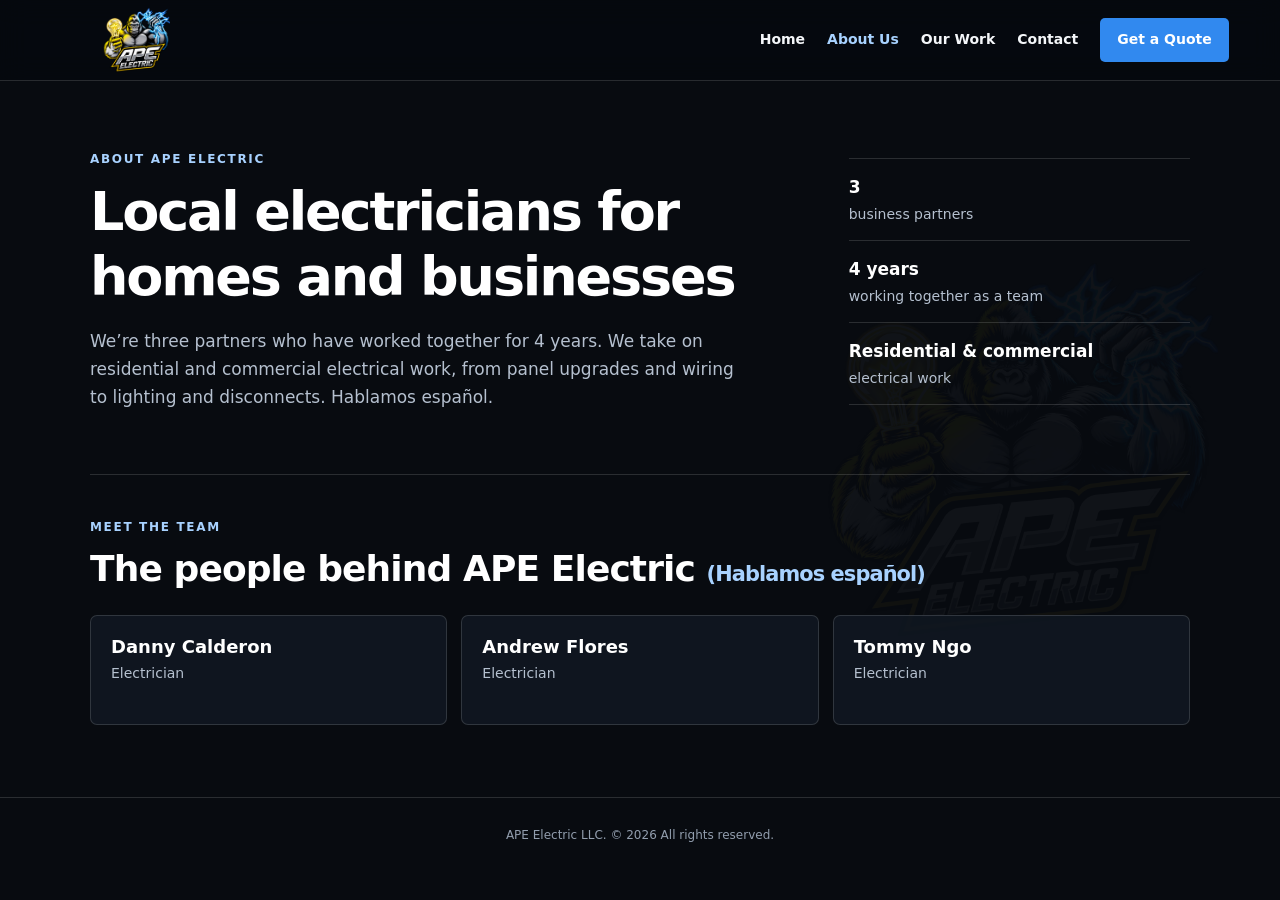
==== about.html @ 37cdc1fc "Switch project galleries to vertical scrolling" ====
<!DOCTYPE html>
<html lang="en">
<head>
  <meta charset="UTF-8">
  <meta name="viewport" content="width=device-width, initial-scale=1.0">
  <meta name="description" content="Meet the electricians at APE Electric LLC, serving residential and commercial customers.">
  <title>About APE Electric LLC</title>
  <link rel="stylesheet" href="styles.css?v=51">
</head>
<body class="about-page">
  <header class="site-header">
    <a class="logo" href="index.html" aria-label="APE Electric LLC Home">
      <img src="logo.PNG" alt="APE Electric LLC Logo" class="site-logo">
    </a>
    <nav class="nav-links" aria-label="Main navigation">
      <a href="index.html">Home</a>
      <a href="about.html" aria-current="page">About Us</a>
      <a href="work.html">Our Work</a>
      <a href="contact.html">Contact</a>
      <a class="nav-cta email-action" href="https://mail.google.com/mail/?view=cm&amp;fs=1&amp;to=Info%40ApeElectricLLC.com&amp;su=Electrical%20Estimate%20Request" target="_blank" rel="noopener">Get a Quote</a>
    </nav>
  </header>

  <main class="about-main">
    <section class="about-intro" aria-labelledby="about-title">
      <div class="about-intro-copy">
        <p class="eyebrow">ABOUT APE ELECTRIC</p>
        <h1 id="about-title">Local electricians for homes and businesses</h1>
        <p>We’re three partners who have worked together for 4 years. We take on residential and commercial electrical work, from panel upgrades and wiring to lighting and disconnects. Hablamos español.</p>
      </div>
      <aside class="about-facts" aria-label="About our company">
        <div><strong>3</strong><span>business partners</span></div>
        <div><strong>4 years</strong><span>working together as a team</span></div>
        <div><strong>Residential &amp; commercial</strong><span>electrical work</span></div>
      </aside>
    </section>

    <section class="about-team" aria-labelledby="team-title">
      <div class="about-team-heading">
        <p class="eyebrow">MEET THE TEAM</p>
        <h2 id="team-title">The people behind APE Electric <span class="language-note">(Hablamos español)</span></h2>
      </div>
      <div class="about-team-grid">
        <article class="about-person"><h3>Danny Calderon</h3><p>Electrician</p></article>
        <article class="about-person"><h3>Andrew Flores</h3><p>Electrician</p></article>
        <article class="about-person"><h3>Tommy Ngo</h3><p>Electrician</p></article>
      </div>
    </section>
  </main>

  <footer class="site-footer">
    <p class="copyright">APE Electric LLC. &copy; <span class="year"></span> All rights reserved.</p>
  </footer>
  <script src="script.js?v=5"></script>
</body>
</html>
---- styles.css ----
/* APE Electric LLC — shared styles for the four-page website. */

:root {
  color-scheme: dark;
  --page: #080b10;
  --surface: #101722;
  --surface-raised: #151e2a;
  --text: #e7ebf1;
  --muted: #b5c0cf;
  --blue: #3189ef;
  --blue-light: #a8d2ff;
  --line: rgba(255, 255, 255, .14);
  --content-width: 1120px;
}

* { box-sizing: border-box; }
html { scroll-behavior: smooth; }
body {
  position: relative;
  isolation: isolate;
  min-width: 280px;
  min-height: 100vh;
  margin: 0;
  color: var(--text);
  background: var(--page);
  font: 16px/1.65 Inter, ui-sans-serif, system-ui, -apple-system, BlinkMacSystemFont, "Segoe UI", sans-serif;
}
body::before {
  /* A single, zoomed-out brand mark keeps the logo from competing with page content. */
  position: fixed;
  z-index: -1;
  top: 0;
  right: 0;
  bottom: 0;
  left: 0;
  content: "";
  pointer-events: none;
  background-image: url("logo.PNG");
  background-position: right 7% center;
  background-size: 400px auto;
  background-repeat: no-repeat;
  background-size: min(42vw, 400px) auto;
  opacity: .035;
}
img, video { display: block; max-width: 100%; }
a { color: inherit; text-decoration: none; }
button, a { -webkit-tap-highlight-color: transparent; }
:focus-visible { outline: 3px solid var(--blue-light); outline-offset: 3px; }
h1, h2, h3, p { margin-top: 0; }
h1, h2, h3 { color: #fff; line-height: 1.2; }
p { color: var(--muted); }

/* Header and navigation */
.site-header {
  position: -webkit-sticky;
  position: sticky;
  z-index: 10;
  top: 0;
  display: flex;
  align-items: center;
  justify-content: space-between;
  gap: 24px;
  min-height: 78px;
  padding: 6px 4%;
  padding-right: max(4%, calc((100% - 1200px) / 2));
  padding-left: max(4%, calc((100% - 1200px) / 2));
  border-bottom: 1px solid var(--line);
  background: rgba(6, 9, 14, .94);
  -webkit-backdrop-filter: blur(14px);
  backdrop-filter: blur(14px);
}
.logo { display: inline-flex; flex: 0 0 auto; align-items: center; }
.site-logo { width: 170px; max-height: 68px; object-fit: contain; }
.nav-links {
  display: flex;
  align-items: center;
  justify-content: flex-end;
  gap: 8px 22px;
}
.nav-links > a {
  padding: 9px 0;
  color: #f4f6f9;
  font-size: 14px;
  font-weight: 650;
  white-space: nowrap;
  transition: color .18s ease;
}
.nav-links > a:hover,
.nav-links > a[aria-current="page"] { color: var(--blue-light); }
.nav-links .nav-cta {
  padding: 10px 17px;
  border-radius: 5px;
  background: var(--blue);
  color: #fff;
}
.nav-links .nav-cta:hover { background: #2176d6; color: #fff; }

/* Buttons */
.button {
  display: inline-flex;
  min-height: 46px;
  align-items: center;
  justify-content: center;
  padding: 11px 19px;
  border: 1px solid transparent;
  border-radius: 5px;
  font-size: 14px;
  font-weight: 700;
  line-height: 1.2;
  transition: background .18s ease, border-color .18s ease, transform .18s ease;
}
.button:hover { transform: translateY(-2px); }
.button-primary { background: var(--blue); color: #fff; }
.button-primary:hover { background: #2176d6; }
.button-outline { border-color: rgba(255, 255, 255, .45); background: rgba(8, 11, 16, .28); color: #fff; }
.button-outline:hover { border-color: #fff; background: rgba(255, 255, 255, .08); }

/* Home page: a short introduction and a straightforward list of services. */
.home-main { width: 90%; max-width: 1100px; margin: 0 auto; }
.home-page::before { opacity: .012; }
.home-page .site-logo { width: 145px; }
.home-page .site-header, .home-page .site-footer { border-color: transparent; }
.home-hero {
  display: block;
  min-height: 0;
  padding: 64px 0 46px;
  padding-top: clamp(52px, 7vw, 78px);
  border-bottom: 1px solid var(--line);
  background: radial-gradient(ellipse at 82% 38%, rgba(49, 137, 239, .08), transparent 38%);
}
.hero-content { width: 100%; max-width: 790px; }
.eyebrow {
  margin-bottom: 12px;
  color: var(--blue-light);
  font-size: 12px;
  font-weight: 750;
  letter-spacing: .14em;
  line-height: 1.4;
}
.hero h1 {
  max-width: 700px;
  margin-bottom: 16px;
  font-size: 50px;
  font-size: clamp(36px, 4.5vw, 50px);
  letter-spacing: -.025em;
}
.hero-content > p:not(.eyebrow) {
  max-width: 640px;
  margin-bottom: 22px;
  font-size: 16px;
}
.hero-actions { display: flex; flex-wrap: wrap; gap: 10px; }
.home-hero .eyebrow { margin-bottom: 12px; }
.home-hero h1 { max-width: 700px; font-size: 54px; font-size: clamp(38px, 4.8vw, 54px); }
.home-hero .hero-content > p:not(.eyebrow) { max-width: 570px; font-size: 17px; }

/* Shared section spacing and inner-page introductions */
.section { padding: 64px 5%; }
.home-services,
.home-projects { width: 100%; margin: 0 auto; }
.home-services { padding: 32px 0 48px; }
.home-section-heading { max-width: 720px; margin-bottom: 20px; }
.home-section-heading h2,
.home-projects-heading h2,
.home-team-callout h2 { margin-bottom: 0; font-size: clamp(26px, 3vw, 34px); letter-spacing: -.025em; }
.home-section-heading h2 { font-size: clamp(28px, 3vw, 34px); }
.home-section-heading .eyebrow { font-size: 14px; }
.home-section-heading > p:last-child { max-width: 640px; margin-bottom: 0; }
.page-hero {
  padding: 50px 6% 42px;
  text-align: center;
}
.page-hero h1 { margin: 0 auto 12px; font-size: 52px; font-size: clamp(34px, 5vw, 52px); letter-spacing: -.035em; }
.page-hero > p:not(.eyebrow) { max-width: 680px; margin: 0 auto; }

/* Keep the home-page service names easy to scan. */
.home-service-list {
  display: grid;
  grid-template-columns: repeat(4, minmax(0, 1fr));
  gap: 12px 26px;
  margin: 0;
  padding: 0;
  list-style: none;
}
.home-service-list li {
  display: flex;
  min-height: 48px;
  align-items: center;
  padding: 6px 0;
  border-top: 1px solid var(--line);
  color: #f4f6f9;
  font-size: 17px;
  font-weight: 580;
  letter-spacing: -.01em;
}

/* About page: one shared content width keeps the story and team together. */
.about-main { width: 90%; max-width: 1100px; margin: 0 auto; }
.about-intro {
  display: grid;
  grid-template-columns: minmax(0, 1.6fr) minmax(220px, .8fr);
  align-items: center;
  gap: clamp(28px, 6vw, 76px);
  padding: 70px 0 62px;
  border-bottom: 1px solid var(--line);
}
.about-intro-copy { max-width: 690px; }
.about-intro-copy .eyebrow, .about-team-heading .eyebrow { margin-bottom: 12px; }
.about-intro h1 { max-width: 660px; margin-bottom: 18px; font-size: 54px; font-size: clamp(36px, 5vw, 54px); letter-spacing: -.04em; }
.about-intro-copy > p:last-child { max-width: 650px; margin: 0; font-size: 17px; }
.about-facts { display: grid; gap: 0; border-top: 1px solid var(--line); }
.about-facts div { display: grid; gap: 2px; padding: 14px 0; border-bottom: 1px solid var(--line); }
.about-facts strong { color: #fff; font-size: 17px; }
.about-facts span { color: var(--muted); font-size: 14px; }
.about-team { padding: 44px 0 72px; }
.about-team-heading { margin-bottom: 24px; }
.about-team-heading h2 { margin: 0; font-size: clamp(27px, 3.5vw, 36px); letter-spacing: -.025em; }
.language-note { color: var(--blue-light); font-size: .58em; font-weight: 600; white-space: nowrap; }
.about-team-grid { display: grid; grid-template-columns: repeat(3, minmax(0, 1fr)); gap: 14px; }
.about-person { min-height: 110px; padding: 20px; border: 1px solid var(--line); border-radius: 7px; background: rgba(16, 23, 34, .88); }
.about-person h3 { margin: 0 0 5px; font-size: 18px; }
.about-person p { margin: 0; font-size: 14px; }

/* Contact page */
.contact-section { padding-top: 20px; }
.contact-methods { display: grid; grid-template-columns: repeat(2, minmax(0, 1fr)); gap: 16px; width: 100%; max-width: 940px; margin: 0 auto; }
.contact-card {
  display: grid;
  justify-items: start;
  gap: 8px;
  padding: 24px;
  border: 1px solid var(--line);
  border-radius: 8px;
  background: linear-gradient(145deg, rgba(21, 30, 42, .94), rgba(10, 14, 20, .92));
}
.contact-card-featured { border-color: rgba(49, 137, 239, .5); }
.contact-card-icon { color: var(--blue-light); font-size: 22px; }
.contact-card h3, .contact-card p { margin: 0; }
.contact-card h3 { font-size: 17px; }
.contact-card .contact-action { margin-top: 5px; color: var(--blue-light); font-weight: 700; overflow-wrap: anywhere; }
.contact-card .contact-action:hover { text-decoration: underline; }
.business-hours {
  display: flex;
  align-items: center;
  gap: 15px;
  width: 100%;
  max-width: 940px;
  margin: 18px auto 0;
  padding: 16px 20px;
  border: 1px solid var(--line);
  border-radius: 8px;
  background: rgba(16, 23, 34, .82);
}
.business-hours-icon {
  display: grid;
  width: 42px;
  height: 42px;
  flex: 0 0 auto;
  place-items: center;
  border-radius: 50%;
  background: rgba(49, 137, 239, .14);
  color: var(--blue-light);
  font-size: 25px;
}
.business-hours h2 { margin: 0 0 3px; color: #fff; font-size: 14px; letter-spacing: .04em; }
.business-hours p { display: flex; flex-wrap: wrap; gap: 6px 16px; margin: 0; }
.business-hours p span { color: var(--muted); }
.business-hours p strong { color: #fff; font-weight: 700; }

/* Work page: portrait photos stay uncropped; videos keep native controls. */
.work-hero { padding-bottom: 25px; }
.work-hero h1 { color: var(--blue-light); }
.work-gallery { padding-top: 12px; }
.work-gallery .gallery-grid {
  display: grid;
  grid-template-columns: repeat(3, minmax(0, 1fr));
  gap: 18px;
  width: 100%;
  max-width: 1180px;
  margin: 0 auto;
}
.work-gallery .gallery-card {
  display: flex;
  align-items: center;
  justify-content: center;
  min-width: 0;
  overflow: hidden;
  padding: 12px;
  border: 1px solid var(--line);
  border-radius: 10px;
  background: #0b1017;
  box-shadow: 0 10px 24px rgba(0, 0, 0, .25);
  transition: transform .2s ease, border-color .2s ease;
}
.work-gallery .gallery-card:hover { transform: translateY(-3px); border-color: rgba(168, 210, 255, .48); }
.work-gallery .gallery-card img,
.work-gallery .gallery-card video {
  width: 100%;
  aspect-ratio: 4 / 3;
  background: #05080d;
}
.work-gallery .gallery-card img { height: 300px; height: clamp(190px, 25vw, 300px); object-fit: contain; }
.work-gallery .gallery-card video { object-fit: contain; }
.work-gallery .gallery-card img,
.work-gallery .gallery-card video { transform: scale(.94); }

/* Footer */
.site-footer {
  display: grid;
  justify-items: center;
  gap: 4px;
  padding: 28px 5% 22px;
  border-top: 1px solid var(--line);
  text-align: center;
}
.site-footer p { margin: 0; font-size: 14px; }
.site-footer .copyright { color: #929eae; font-size: 12px; }

/* Small screens: keep navigation usable and content comfortably spaced. */
@media (max-width: 900px) {
  .site-header { gap: 16px; }
  .site-logo { width: 145px; }
  .nav-links { gap: 6px 14px; }
  .nav-links > a { font-size: 13px; }
  .work-gallery .gallery-grid { grid-template-columns: repeat(2, minmax(0, 1fr)); }
  .home-service-list { grid-template-columns: repeat(2, minmax(0, 1fr)); }
}
@media (max-width: 700px) {
  body::before { background-position: right 4% center; background-size: 360px auto; background-size: min(64vw, 360px) auto; }
  .site-header { display: grid; grid-template-columns: 1fr; grid-template-rows: auto auto; min-height: 0; gap: 0; padding: 5px 5% 9px; }
  .logo { min-height: 58px; }
  .site-logo, .home-page .site-logo { width: 68px; max-height: 56px; }
  .nav-links { flex: none; width: 100%; flex-wrap: nowrap; justify-content: space-between; gap: 2px; overflow: visible; padding: 0 0 2px; }
  .nav-links > a { flex: 0 0 auto; padding: 8px 0; font-size: clamp(10px, 2.7vw, 12px); }
  .nav-links .nav-cta { position: static; display: inline-flex; padding: 6px clamp(5px, 1.5vw, 8px); font-size: clamp(10px, 2.7vw, 12px); }
  .work-gallery .gallery-grid { grid-template-columns: 1fr; gap: 14px; }
  .work-gallery .gallery-card img,
  .work-gallery .gallery-card video { height: auto; max-height: 70vh; aspect-ratio: auto; object-fit: contain; }
  .home-main { width: 88%; }
  .home-hero { padding: 42px 0 30px; }
  .home-hero h1 { font-size: clamp(32px, 8vw, 42px); }
  .home-hero .hero-content > p:not(.eyebrow) { font-size: 16px; }
  .home-services { padding: 22px 0 32px; }
  .home-service-list { gap: 4px 20px; }
  .section { padding: 48px 6%; }
  .about-main { width: 88%; }
  .about-intro { grid-template-columns: 1fr; gap: 28px; padding: 48px 0 38px; }
  .about-facts { grid-template-columns: repeat(3, minmax(0, 1fr)); gap: 12px; }
  .about-facts div { align-content: start; }
  .about-team { padding: 34px 0 48px; }
}
@media (max-width: 540px) {
  body::before { opacity: .025; }
  .home-hero h1 { font-size: clamp(27px, 7.2vw, 36px); }
  .contact-hero h1 { font-size: clamp(22px, 7.2vw, 30px); white-space: nowrap; }
  .home-section-heading { margin-bottom: 12px; }
  .home-section-heading .eyebrow { margin-bottom: 7px; }
  .home-section-heading h2 { font-size: 30px; }
  .home-service-list { gap: 0; }
  .home-service-list li { min-height: 46px; font-size: 16px; }
  .hero-actions { align-items: stretch; }
  .hero-actions .button { flex: 1 1 100%; }
  .home-service-list { grid-template-columns: 1fr; }
  .contact-methods, .about-team-grid { grid-template-columns: 1fr; }
  .about-facts { grid-template-columns: 1fr; gap: 0; }
  .contact-card { padding: 20px; }
  .work-gallery .gallery-grid { grid-template-columns: 1fr; gap: 14px; }
  .work-gallery { padding-inline: 14px; }
}
@media (max-width: 360px) {
  .nav-links { justify-content: space-between; gap: 2px; }
  .nav-links > a { font-size: 10px; }
  .nav-links .nav-cta { padding: 5px 6px; font-size: 10px; }
  .work-gallery .gallery-grid { grid-template-columns: 1fr; }
}
@media (prefers-reduced-motion: reduce) {
  *, *::before, *::after { scroll-behavior: auto !important; transition-duration: .01ms !important; }
}

/* Refined home introduction, contact heading, and swipeable work galleries. */
.home-hero {
  position: relative;
  min-height: 350px;
  display: flex;
  align-items: center;
  padding: clamp(48px, 7vw, 84px) clamp(24px, 5vw, 64px);
  border: 1px solid rgba(168, 210, 255, .16);
  border-radius: 14px;
  background: linear-gradient(112deg, rgba(12, 20, 31, .98) 8%, rgba(14, 29, 47, .88) 68%, rgba(26, 67, 111, .42));
  box-shadow: 0 22px 60px rgba(0, 0, 0, .25);
}
.home-hero::after {
  position: absolute;
  top: 0;
  right: 0;
  bottom: 0;
  width: 28%;
  content: "";
  pointer-events: none;
  border-radius: 0 14px 14px 0;
  background: linear-gradient(90deg, transparent, rgba(49, 137, 239, .12));
}
.home-hero .hero-content { position: relative; z-index: 1; }
.home-hero .eyebrow { margin-bottom: 17px; }
.home-hero h1 { max-width: 720px; margin-bottom: 17px; }
.home-intro { max-width: 620px; margin-bottom: 26px; color: #c0cad8; font-size: clamp(16px, 2vw, 19px); }
.home-hero .hero-actions { gap: 12px; }
.home-trust { display: grid; grid-template-columns: repeat(3, minmax(0, 1fr)); margin: 22px 0 4px; border: 1px solid var(--line); border-radius: 10px; background: rgba(16, 23, 34, .75); }
.home-trust > div { display: grid; gap: 2px; padding: 16px 20px; }
.home-trust > div + div { border-left: 1px solid var(--line); }
.home-trust strong { color: #fff; font-size: 15px; }
.home-trust span { color: var(--muted); font-size: 13px; }
.home-services { padding-top: 40px; }
.home-section-heading h2 { color: var(--blue-light); }
.contact-hero h1 { color: #3189ef; text-shadow: 0 0 28px rgba(49, 137, 239, .2); }
.work-gallery { display: grid; gap: 36px; padding: 12px 5% 58px; }
.gallery-group { width: 100%; max-width: 1180px; margin: 0 auto; }
.gallery-heading { display: flex; align-items: center; justify-content: space-between; gap: 16px; margin: 0 0 15px; }
.gallery-heading h2 { margin: 0; color: var(--blue-light); font-size: clamp(23px, 3vw, 30px); }
.gallery-controls { display: flex; gap: 8px; }
.gallery-controls button { width: 40px; height: 40px; border: 1px solid var(--line); border-radius: 50%; background: var(--surface-raised); color: #fff; font-size: 25px; line-height: 1; cursor: pointer; }
.gallery-controls button:hover { border-color: var(--blue-light); background: rgba(49, 137, 239, .22); }
.work-gallery .gallery-grid { display: flex; gap: 16px; width: 100%; max-width: none; margin: 0; padding: 4px 2px 18px; overflow-x: auto; overflow-y: hidden; overscroll-behavior-inline: contain; scroll-snap-type: x mandatory; scrollbar-color: rgba(168, 210, 255, .55) rgba(255, 255, 255, .08); scrollbar-width: thin; -webkit-overflow-scrolling: touch; }
.work-gallery .gallery-card { flex: 0 0 clamp(270px, 35vw, 390px); min-height: 300px; padding: 12px; scroll-snap-align: start; }
.work-gallery .gallery-card img,
.work-gallery .gallery-card video { width: 100%; height: clamp(290px, 35vw, 410px); max-height: none; aspect-ratio: auto; object-fit: contain; transform: none; }
.gallery-video-group .gallery-card { flex-basis: clamp(300px, 44vw, 500px); }
.gallery-video-group .gallery-card video { height: clamp(230px, 34vw, 340px); }
@media (max-width: 700px) {
  .home-hero { min-height: 0; padding: 38px 24px; }
  .home-trust { grid-template-columns: 1fr; }
  .home-trust > div { padding: 12px 16px; }
  .home-trust > div + div { border-top: 1px solid var(--line); border-left: 0; }
  .home-services { padding-top: 30px; }
  .work-gallery { gap: 28px; padding: 8px 5% 42px; }
  .work-gallery .gallery-card { flex-basis: min(82vw, 390px); min-height: 280px; }
  .work-gallery .gallery-card img { height: min(72vh, 420px); }
  .gallery-video-group .gallery-card { flex-basis: min(86vw, 500px); }
  .gallery-video-group .gallery-card video { height: auto; aspect-ratio: 16 / 10; }
}
@media (max-width: 540px) {
  .home-hero { border-radius: 10px; }
  .home-hero .hero-actions { align-items: stretch; }
  .home-hero .hero-actions .button { flex: 1 1 100%; }
}

/* Shared JavaScript enhancements: gentle reveal and a quick return to the top. */
.js-ready .reveal-on-scroll { opacity: 0; transform: translateY(14px); transition: opacity .45s ease, transform .45s ease; }
.js-ready .reveal-on-scroll.is-visible { opacity: 1; transform: translateY(0); }
.back-to-top { position: fixed; z-index: 20; right: 20px; bottom: 20px; display: grid; width: 46px; height: 46px; place-items: center; border: 1px solid rgba(255, 255, 255, .22); border-radius: 50%; background: #3189ef; color: #fff; font-size: 23px; font-weight: 700; box-shadow: 0 8px 24px rgba(0, 0, 0, .35); opacity: 0; pointer-events: none; transform: translateY(8px); transition: opacity .2s ease, transform .2s ease; cursor: pointer; }
.back-to-top.is-visible { opacity: 1; pointer-events: auto; transform: translateY(0); }
.back-to-top:focus-visible { outline: 3px solid var(--blue-light); outline-offset: 3px; }
@media (prefers-reduced-motion: reduce) { .js-ready .reveal-on-scroll { opacity: 1; transform: none; transition: none; } }
@media (max-width: 540px) { .back-to-top { right: 14px; bottom: 14px; width: 42px; height: 42px; } }
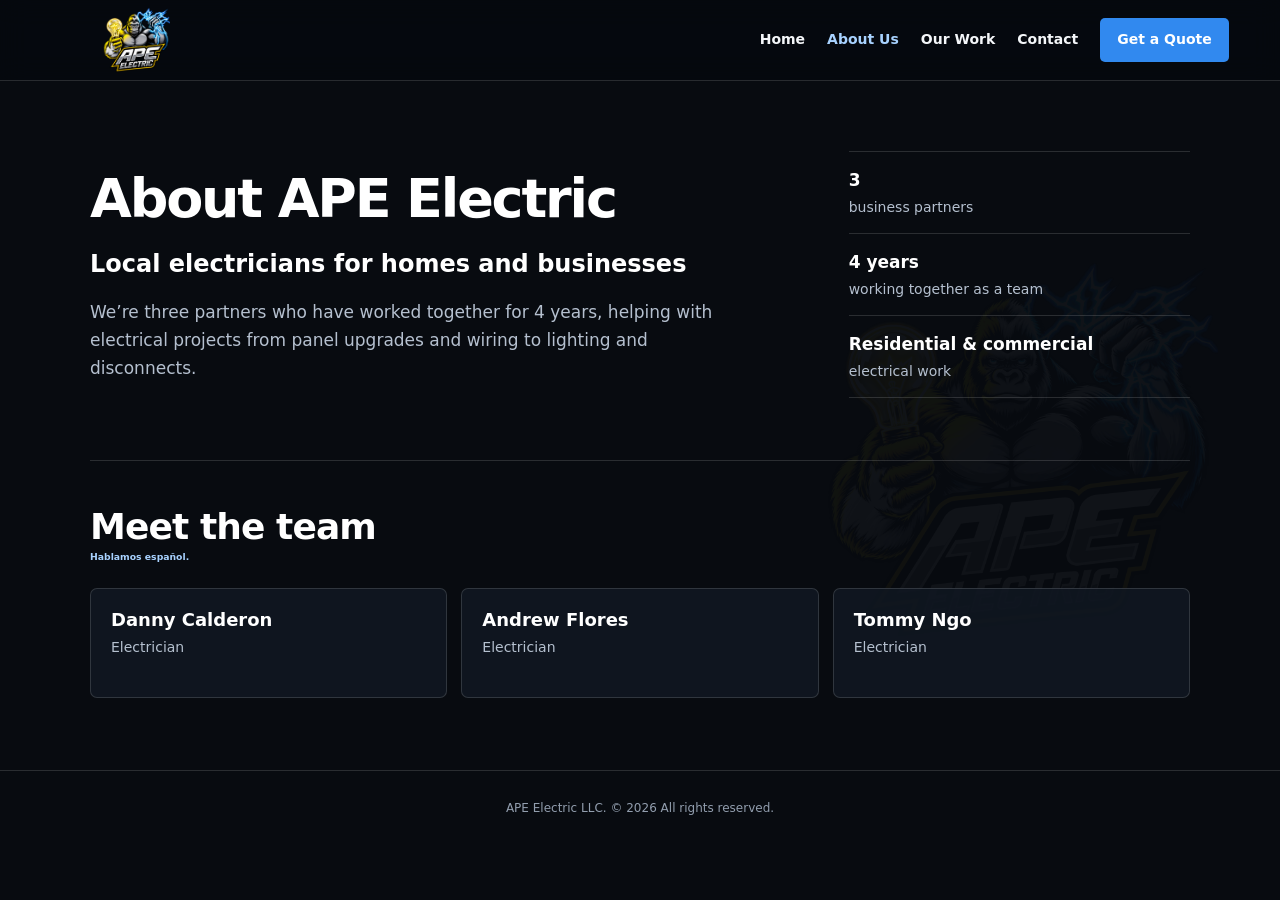
==== commit 45e60380: "Simplify About page and refine headline hierarchy" ====
--- a/about.html
+++ b/about.html
@@ -5,7 +5,7 @@
   <meta name="viewport" content="width=device-width, initial-scale=1.0">
   <meta name="description" content="Meet the electricians at APE Electric LLC, serving residential and commercial customers.">
   <title>About APE Electric LLC</title>
-  <link rel="stylesheet" href="styles.css?v=51">
+  <link rel="stylesheet" href="styles.css?v=52">
 </head>
 <body class="about-page">
   <header class="site-header">
@@ -24,9 +24,9 @@
   <main class="about-main">
     <section class="about-intro" aria-labelledby="about-title">
       <div class="about-intro-copy">
-        <p class="eyebrow">ABOUT APE ELECTRIC</p>
-        <h1 id="about-title">Local electricians for homes and businesses</h1>
-        <p>We’re three partners who have worked together for 4 years. We take on residential and commercial electrical work, from panel upgrades and wiring to lighting and disconnects. Hablamos español.</p>
+        <h1 id="about-title">About APE Electric</h1>
+        <h2 class="about-subtitle">Local electricians for homes and businesses</h2>
+        <p>We’re three partners who have worked together for 4 years, helping with electrical projects from panel upgrades and wiring to lighting and disconnects.</p>
       </div>
       <aside class="about-facts" aria-label="About our company">
         <div><strong>3</strong><span>business partners</span></div>
@@ -37,8 +37,8 @@
 
     <section class="about-team" aria-labelledby="team-title">
       <div class="about-team-heading">
-        <p class="eyebrow">MEET THE TEAM</p>
-        <h2 id="team-title">The people behind APE Electric <span class="language-note">(Hablamos español)</span></h2>
+        <h2 id="team-title">Meet the team</h2>
+        <p class="language-note">Hablamos español.</p>
       </div>
       <div class="about-team-grid">
         <article class="about-person"><h3>Danny Calderon</h3><p>Electrician</p></article>
--- a/styles.css
+++ b/styles.css
@@ -452,3 +452,18 @@
 .back-to-top:focus-visible { outline: 3px solid var(--blue-light); outline-offset: 3px; }
 @media (prefers-reduced-motion: reduce) { .js-ready .reveal-on-scroll { opacity: 1; transform: none; transition: none; } }
 @media (max-width: 540px) { .back-to-top { right: 14px; bottom: 14px; width: 42px; height: 42px; } }
+
+/* Keep galleries in natural top-to-bottom page flow and size contact cards to content. */
+.work-gallery .gallery-grid { display: grid; grid-template-columns: repeat(3, minmax(0, 1fr)); gap: 18px; overflow: visible; padding: 4px 2px; scroll-snap-type: none; }
+.work-gallery .gallery-card { min-width: 0; min-height: 0; flex: initial; scroll-snap-align: none; }
+.work-gallery .gallery-card img { height: clamp(220px, 25vw, 310px); }
+.work-gallery .gallery-card video { height: auto; aspect-ratio: 16 / 10; }
+.gallery-video-group .gallery-card { flex-basis: auto; }
+.gallery-video-group .gallery-card video { height: auto; }
+.contact-methods { align-items: start; grid-auto-rows: auto; }
+.contact-card { align-content: start; min-height: 0; }
+@media (max-width: 900px) { .work-gallery .gallery-grid { grid-template-columns: repeat(2, minmax(0, 1fr)); } }
+@media (max-width: 700px) { .work-gallery .gallery-grid { grid-template-columns: 1fr; gap: 14px; }
+  .work-gallery .gallery-card img { height: min(62vh, 460px); }
+  .work-gallery .gallery-card video { max-height: 65vh; }
+}
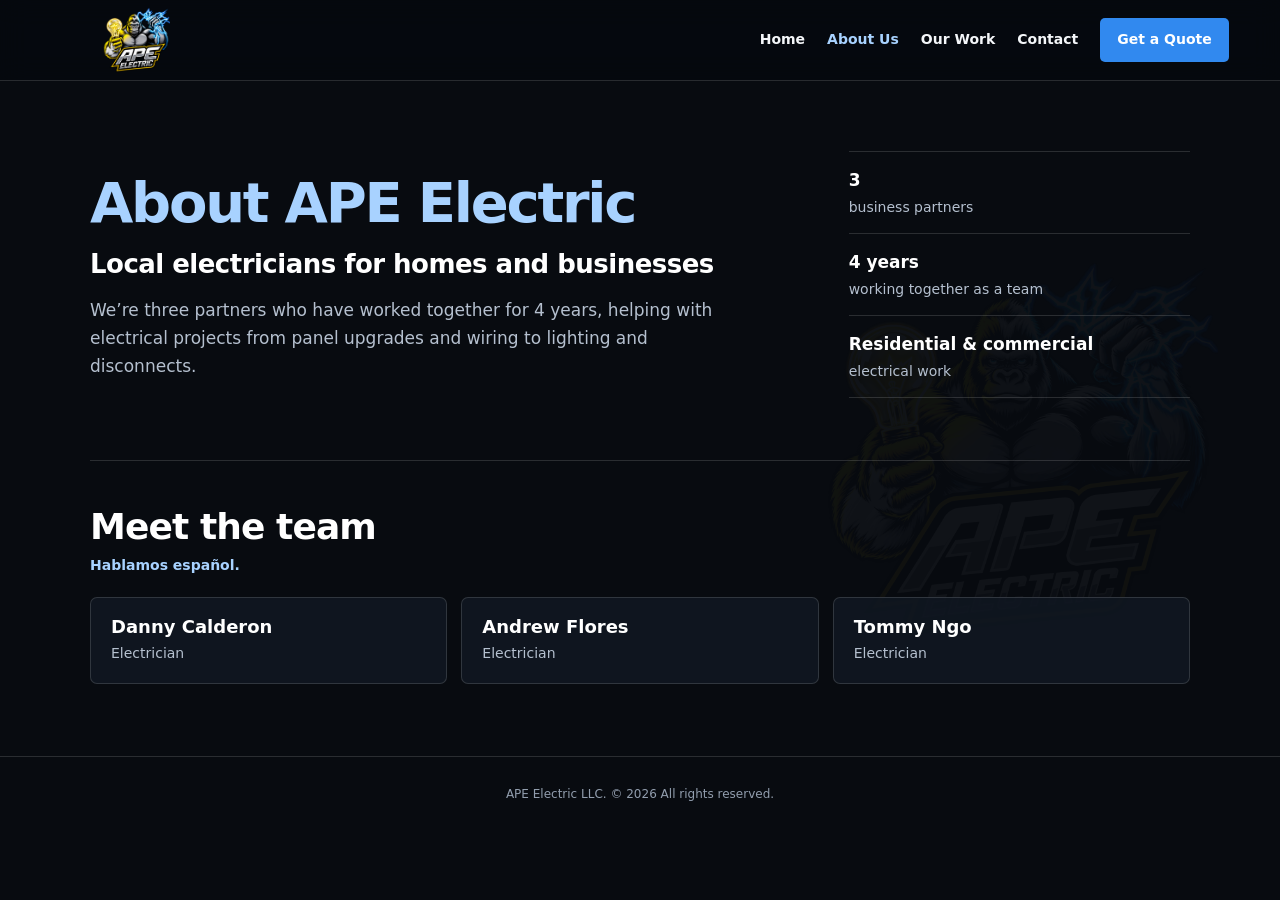
==== commit 4cbf2e05: "Keep work gallery visible on every screen" ====
--- a/about.html
+++ b/about.html
@@ -51,6 +51,6 @@
   <footer class="site-footer">
     <p class="copyright">APE Electric LLC. &copy; <span class="year"></span> All rights reserved.</p>
   </footer>
-  <script src="script.js?v=5"></script>
+  <script src="script.js?v=6"></script>
 </body>
 </html>
--- a/styles.css
+++ b/styles.css
@@ -206,18 +206,19 @@
 }
 .about-intro-copy { max-width: 690px; }
 .about-intro-copy .eyebrow, .about-team-heading .eyebrow { margin-bottom: 12px; }
-.about-intro h1 { max-width: 660px; margin-bottom: 18px; font-size: 54px; font-size: clamp(36px, 5vw, 54px); letter-spacing: -.04em; }
+.about-intro h1 { max-width: 660px; margin-bottom: 12px; color: var(--blue-light); font-size: 54px; font-size: clamp(40px, 5vw, 56px); letter-spacing: -.04em; }
+.about-subtitle { max-width: 660px; margin: 0 0 16px; color: #fff; font-size: clamp(20px, 2.4vw, 26px); font-weight: 600; letter-spacing: -.02em; }
 .about-intro-copy > p:last-child { max-width: 650px; margin: 0; font-size: 17px; }
 .about-facts { display: grid; gap: 0; border-top: 1px solid var(--line); }
 .about-facts div { display: grid; gap: 2px; padding: 14px 0; border-bottom: 1px solid var(--line); }
 .about-facts strong { color: #fff; font-size: 17px; }
 .about-facts span { color: var(--muted); font-size: 14px; }
 .about-team { padding: 44px 0 72px; }
-.about-team-heading { margin-bottom: 24px; }
+.about-team-heading { margin-bottom: 20px; }
 .about-team-heading h2 { margin: 0; font-size: clamp(27px, 3.5vw, 36px); letter-spacing: -.025em; }
-.language-note { color: var(--blue-light); font-size: .58em; font-weight: 600; white-space: nowrap; }
+.language-note { margin: 5px 0 0; color: var(--blue-light); font-size: 14px; font-weight: 600; }
 .about-team-grid { display: grid; grid-template-columns: repeat(3, minmax(0, 1fr)); gap: 14px; }
-.about-person { min-height: 110px; padding: 20px; border: 1px solid var(--line); border-radius: 7px; background: rgba(16, 23, 34, .88); }
+.about-person { min-height: 0; padding: 18px 20px; border: 1px solid var(--line); border-radius: 7px; background: rgba(16, 23, 34, .88); }
 .about-person h3 { margin: 0 0 5px; font-size: 18px; }
 .about-person p { margin: 0; font-size: 14px; }
 
@@ -403,13 +404,8 @@
 .home-hero .hero-content { position: relative; z-index: 1; }
 .home-hero .eyebrow { margin-bottom: 17px; }
 .home-hero h1 { max-width: 720px; margin-bottom: 17px; }
-.home-intro { max-width: 620px; margin-bottom: 26px; color: #c0cad8; font-size: clamp(16px, 2vw, 19px); }
-.home-hero .hero-actions { gap: 12px; }
-.home-trust { display: grid; grid-template-columns: repeat(3, minmax(0, 1fr)); margin: 22px 0 4px; border: 1px solid var(--line); border-radius: 10px; background: rgba(16, 23, 34, .75); }
-.home-trust > div { display: grid; gap: 2px; padding: 16px 20px; }
-.home-trust > div + div { border-left: 1px solid var(--line); }
-.home-trust strong { color: #fff; font-size: 15px; }
-.home-trust span { color: var(--muted); font-size: 13px; }
+.home-hero .eyebrow { max-width: 900px; margin-bottom: 20px; font-size: clamp(28px, 4.3vw, 48px); letter-spacing: .09em; line-height: 1.16; }
+.home-hero h1 { max-width: 720px; margin-bottom: 0; font-size: clamp(26px, 3.2vw, 38px); letter-spacing: -.025em; }
 .home-services { padding-top: 40px; }
 .home-section-heading h2 { color: var(--blue-light); }
 .contact-hero h1 { color: #3189ef; text-shadow: 0 0 28px rgba(49, 137, 239, .2); }
@@ -428,9 +424,6 @@
 .gallery-video-group .gallery-card video { height: clamp(230px, 34vw, 340px); }
 @media (max-width: 700px) {
   .home-hero { min-height: 0; padding: 38px 24px; }
-  .home-trust { grid-template-columns: 1fr; }
-  .home-trust > div { padding: 12px 16px; }
-  .home-trust > div + div { border-top: 1px solid var(--line); border-left: 0; }
   .home-services { padding-top: 30px; }
   .work-gallery { gap: 28px; padding: 8px 5% 42px; }
   .work-gallery .gallery-card { flex-basis: min(82vw, 390px); min-height: 280px; }
@@ -440,8 +433,8 @@
 }
 @media (max-width: 540px) {
   .home-hero { border-radius: 10px; }
-  .home-hero .hero-actions { align-items: stretch; }
-  .home-hero .hero-actions .button { flex: 1 1 100%; }
+  .home-hero .eyebrow { font-size: clamp(24px, 7vw, 32px); }
+  .home-hero h1 { font-size: clamp(21px, 5.4vw, 27px); }
 }
 
 /* Shared JavaScript enhancements: gentle reveal and a quick return to the top. */
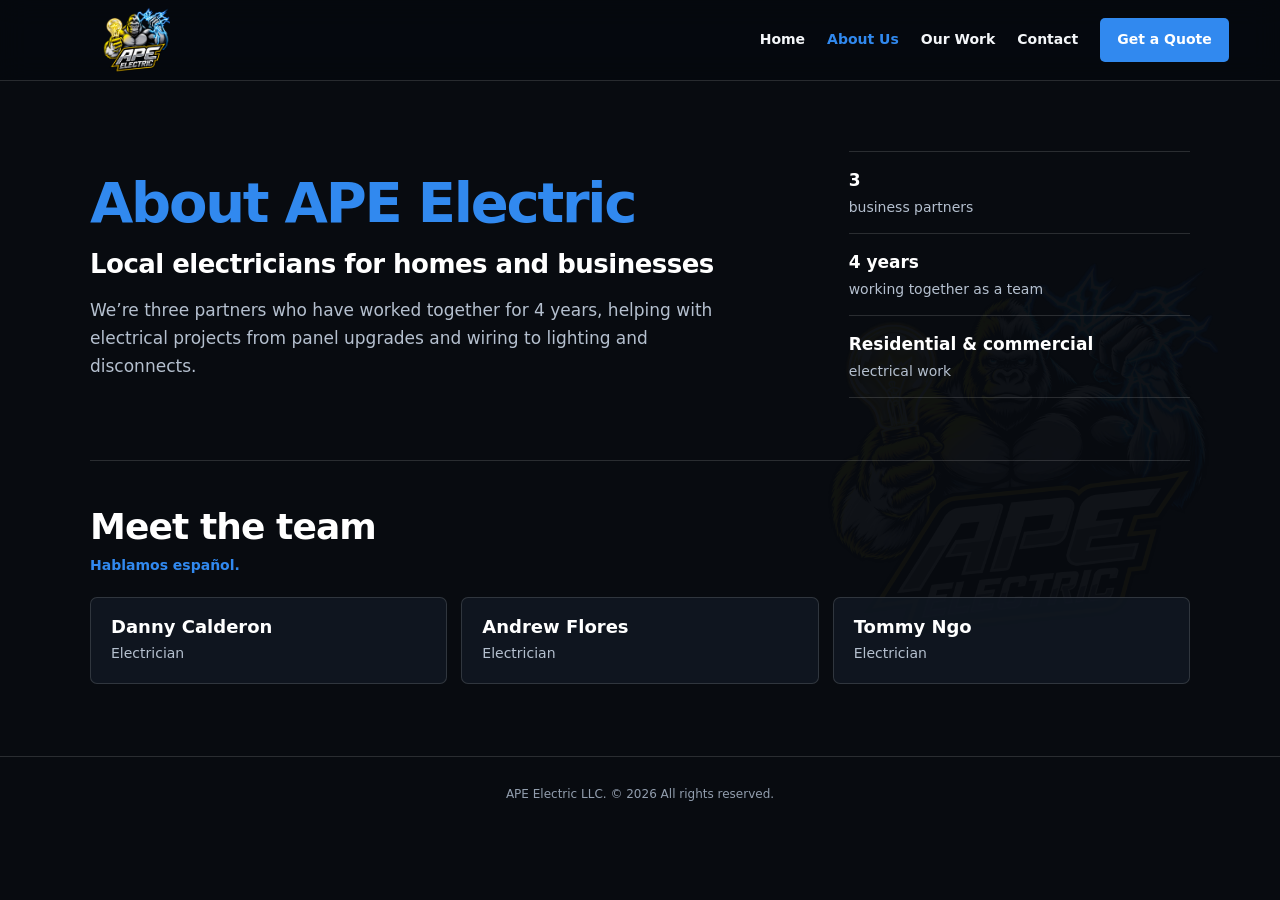
==== commit 504bde33: "Set all headings to the #3189ef blue" ====
--- a/about.html
+++ b/about.html
@@ -5,7 +5,7 @@
   <meta name="viewport" content="width=device-width, initial-scale=1.0">
   <meta name="description" content="Meet the electricians at APE Electric LLC, serving residential and commercial customers.">
   <title>About APE Electric LLC</title>
-  <link rel="stylesheet" href="styles.css?v=52">
+  <link rel="stylesheet" href="styles.css?v=57">
 </head>
 <body class="about-page">
   <header class="site-header">
--- a/styles.css
+++ b/styles.css
@@ -8,7 +8,7 @@
   --text: #e7ebf1;
   --muted: #b5c0cf;
   --blue: #3189ef;
-  --blue-light: #a8d2ff;
+  --blue-light: #3189ef;
   --line: rgba(255, 255, 255, .14);
   --content-width: 1120px;
 }
@@ -93,7 +93,7 @@
   background: var(--blue);
   color: #fff;
 }
-.nav-links .nav-cta:hover { background: #2176d6; color: #fff; }
+.nav-links .nav-cta:hover { background: #3189ef; color: #fff; }
 
 /* Buttons */
 .button {
@@ -111,7 +111,7 @@
 }
 .button:hover { transform: translateY(-2px); }
 .button-primary { background: var(--blue); color: #fff; }
-.button-primary:hover { background: #2176d6; }
+.button-primary:hover { background: #3189ef; }
 .button-outline { border-color: rgba(255, 255, 255, .45); background: rgba(8, 11, 16, .28); color: #fff; }
 .button-outline:hover { border-color: #fff; background: rgba(255, 255, 255, .08); }
 
@@ -293,7 +293,7 @@
   box-shadow: 0 10px 24px rgba(0, 0, 0, .25);
   transition: transform .2s ease, border-color .2s ease;
 }
-.work-gallery .gallery-card:hover { transform: translateY(-3px); border-color: rgba(168, 210, 255, .48); }
+.work-gallery .gallery-card:hover { transform: translateY(-3px); border-color: rgba(49, 137, 239, .48); }
 .work-gallery .gallery-card img,
 .work-gallery .gallery-card video {
   width: 100%;
@@ -381,49 +381,42 @@
 /* Refined home introduction, contact heading, and swipeable work galleries. */
 .home-hero {
   position: relative;
-  min-height: 350px;
-  display: flex;
-  align-items: center;
-  padding: clamp(48px, 7vw, 84px) clamp(24px, 5vw, 64px);
-  border: 1px solid rgba(168, 210, 255, .16);
-  border-radius: 14px;
-  background: linear-gradient(112deg, rgba(12, 20, 31, .98) 8%, rgba(14, 29, 47, .88) 68%, rgba(26, 67, 111, .42));
-  box-shadow: 0 22px 60px rgba(0, 0, 0, .25);
+  min-height: 0;
+  display: flex;
+  align-items: center;
+  padding: clamp(48px, 7vw, 84px) 0;
+  border: 0;
+  border-radius: 0;
+  background: transparent;
+  box-shadow: none;
 }
 .home-hero::after {
-  position: absolute;
-  top: 0;
-  right: 0;
-  bottom: 0;
-  width: 28%;
-  content: "";
-  pointer-events: none;
-  border-radius: 0 14px 14px 0;
-  background: linear-gradient(90deg, transparent, rgba(49, 137, 239, .12));
+  display: none;
 }
 .home-hero .hero-content { position: relative; z-index: 1; }
 .home-hero .eyebrow { margin-bottom: 17px; }
 .home-hero h1 { max-width: 720px; margin-bottom: 17px; }
-.home-hero .eyebrow { max-width: 900px; margin-bottom: 20px; font-size: clamp(28px, 4.3vw, 48px); letter-spacing: .09em; line-height: 1.16; }
+.home-hero .eyebrow { max-width: 900px; margin-bottom: 20px; color: #3189ef; font-size: clamp(28px, 4.3vw, 48px); letter-spacing: .09em; line-height: 1.16; }
 .home-hero h1 { max-width: 720px; margin-bottom: 0; font-size: clamp(26px, 3.2vw, 38px); letter-spacing: -.025em; }
+.home-intro { max-width: 620px; margin: 17px 0 0; color: #c0cad8; font-size: clamp(16px, 2vw, 19px); }
 .home-services { padding-top: 40px; }
 .home-section-heading h2 { color: var(--blue-light); }
 .contact-hero h1 { color: #3189ef; text-shadow: 0 0 28px rgba(49, 137, 239, .2); }
 .work-gallery { display: grid; gap: 36px; padding: 12px 5% 58px; }
-.gallery-group { width: 100%; max-width: 1180px; margin: 0 auto; }
-.gallery-heading { display: flex; align-items: center; justify-content: space-between; gap: 16px; margin: 0 0 15px; }
-.gallery-heading h2 { margin: 0; color: var(--blue-light); font-size: clamp(23px, 3vw, 30px); }
+.gallery-group { width: 100%; max-width: 1080px; margin: 0 auto; }
+.gallery-heading { display: flex; align-items: center; justify-content: center; gap: 16px; margin: 0 0 15px; text-align: center; }
+.gallery-heading h2 { margin: 0; color: #3189ef; font-size: clamp(23px, 3vw, 30px); }
 .gallery-controls { display: flex; gap: 8px; }
 .gallery-controls button { width: 40px; height: 40px; border: 1px solid var(--line); border-radius: 50%; background: var(--surface-raised); color: #fff; font-size: 25px; line-height: 1; cursor: pointer; }
 .gallery-controls button:hover { border-color: var(--blue-light); background: rgba(49, 137, 239, .22); }
-.work-gallery .gallery-grid { display: flex; gap: 16px; width: 100%; max-width: none; margin: 0; padding: 4px 2px 18px; overflow-x: auto; overflow-y: hidden; overscroll-behavior-inline: contain; scroll-snap-type: x mandatory; scrollbar-color: rgba(168, 210, 255, .55) rgba(255, 255, 255, .08); scrollbar-width: thin; -webkit-overflow-scrolling: touch; }
+.work-gallery .gallery-grid { display: flex; gap: 16px; width: 100%; max-width: none; margin: 0; padding: 4px 2px 18px; overflow-x: auto; overflow-y: hidden; overscroll-behavior-inline: contain; scroll-snap-type: x mandatory; scrollbar-color: rgba(49, 137, 239, .55) rgba(255, 255, 255, .08); scrollbar-width: thin; -webkit-overflow-scrolling: touch; }
 .work-gallery .gallery-card { flex: 0 0 clamp(270px, 35vw, 390px); min-height: 300px; padding: 12px; scroll-snap-align: start; }
 .work-gallery .gallery-card img,
 .work-gallery .gallery-card video { width: 100%; height: clamp(290px, 35vw, 410px); max-height: none; aspect-ratio: auto; object-fit: contain; transform: none; }
 .gallery-video-group .gallery-card { flex-basis: clamp(300px, 44vw, 500px); }
 .gallery-video-group .gallery-card video { height: clamp(230px, 34vw, 340px); }
 @media (max-width: 700px) {
-  .home-hero { min-height: 0; padding: 38px 24px; }
+  .home-hero { min-height: 0; padding: 38px 0; }
   .home-services { padding-top: 30px; }
   .work-gallery { gap: 28px; padding: 8px 5% 42px; }
   .work-gallery .gallery-card { flex-basis: min(82vw, 390px); min-height: 280px; }
@@ -432,7 +425,6 @@
   .gallery-video-group .gallery-card video { height: auto; aspect-ratio: 16 / 10; }
 }
 @media (max-width: 540px) {
-  .home-hero { border-radius: 10px; }
   .home-hero .eyebrow { font-size: clamp(24px, 7vw, 32px); }
   .home-hero h1 { font-size: clamp(21px, 5.4vw, 27px); }
 }
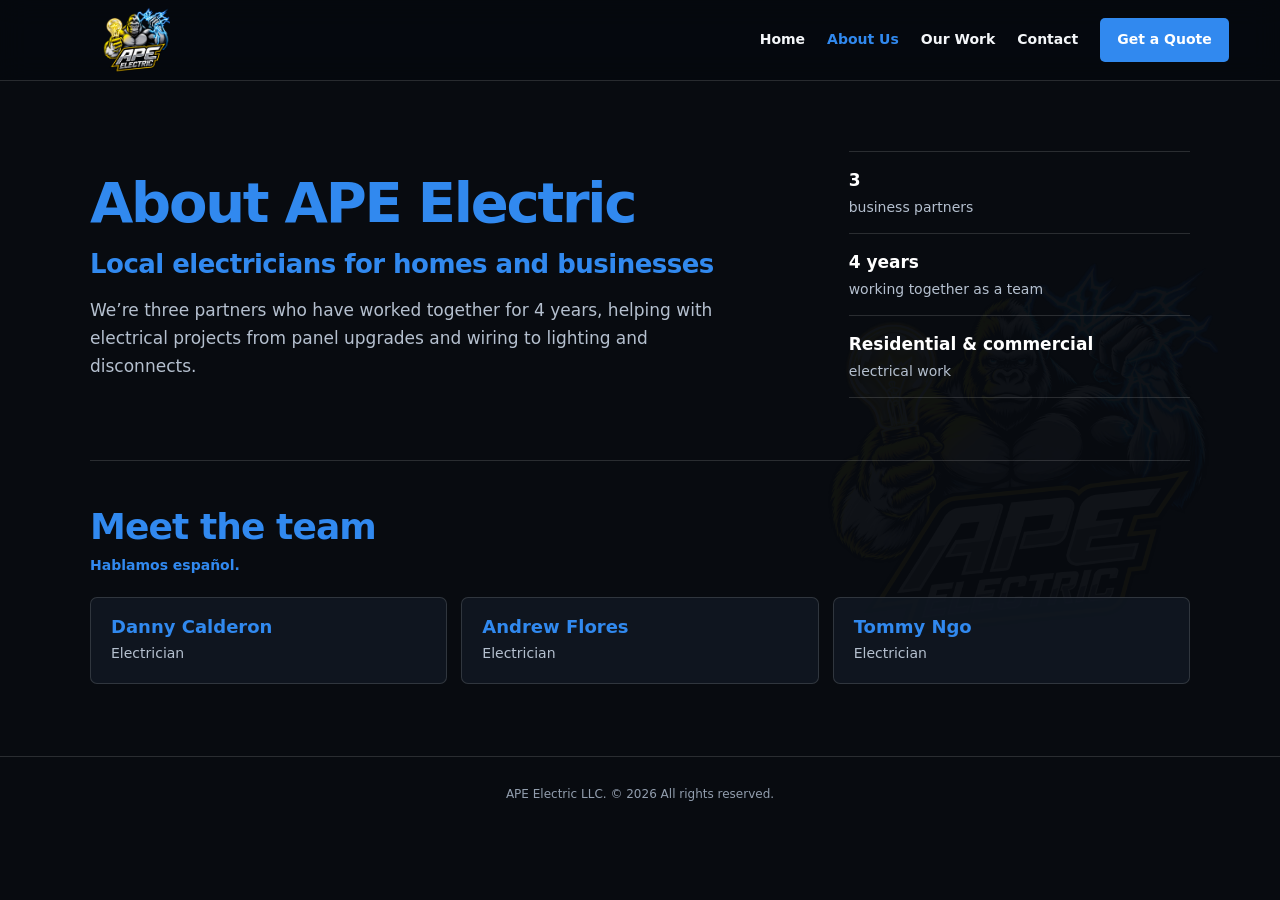
==== commit 3fb0a543: "Refine responsive homepage heading" ====
--- a/about.html
+++ b/about.html
@@ -5,7 +5,7 @@
   <meta name="viewport" content="width=device-width, initial-scale=1.0">
   <meta name="description" content="Meet the electricians at APE Electric LLC, serving residential and commercial customers.">
   <title>About APE Electric LLC</title>
-  <link rel="stylesheet" href="styles.css?v=57">
+  <link rel="stylesheet" href="styles.css?v=58">
 </head>
 <body class="about-page">
   <header class="site-header">
--- a/styles.css
+++ b/styles.css
@@ -47,7 +47,7 @@
 button, a { -webkit-tap-highlight-color: transparent; }
 :focus-visible { outline: 3px solid var(--blue-light); outline-offset: 3px; }
 h1, h2, h3, p { margin-top: 0; }
-h1, h2, h3 { color: #fff; line-height: 1.2; }
+h1, h2, h3 { color: #3189ef; line-height: 1.2; }
 p { color: var(--muted); }
 
 /* Header and navigation */
@@ -206,8 +206,8 @@
 }
 .about-intro-copy { max-width: 690px; }
 .about-intro-copy .eyebrow, .about-team-heading .eyebrow { margin-bottom: 12px; }
-.about-intro h1 { max-width: 660px; margin-bottom: 12px; color: var(--blue-light); font-size: 54px; font-size: clamp(40px, 5vw, 56px); letter-spacing: -.04em; }
-.about-subtitle { max-width: 660px; margin: 0 0 16px; color: #fff; font-size: clamp(20px, 2.4vw, 26px); font-weight: 600; letter-spacing: -.02em; }
+.about-intro h1 { max-width: 100%; margin-bottom: 12px; color: var(--blue-light); font-size: clamp(28px, 5vw, 56px); letter-spacing: -.04em; white-space: nowrap; }
+.about-subtitle { max-width: 660px; margin: 0 0 16px; color: #3189ef; font-size: clamp(20px, 2.4vw, 26px); font-weight: 600; letter-spacing: -.02em; }
 .about-intro-copy > p:last-child { max-width: 650px; margin: 0; font-size: 17px; }
 .about-facts { display: grid; gap: 0; border-top: 1px solid var(--line); }
 .about-facts div { display: grid; gap: 2px; padding: 14px 0; border-bottom: 1px solid var(--line); }
@@ -263,7 +263,7 @@
   color: var(--blue-light);
   font-size: 25px;
 }
-.business-hours h2 { margin: 0 0 3px; color: #fff; font-size: 14px; letter-spacing: .04em; }
+.business-hours h2 { margin: 0 0 3px; color: #3189ef; font-size: 14px; letter-spacing: .04em; }
 .business-hours p { display: flex; flex-wrap: wrap; gap: 6px 16px; margin: 0; }
 .business-hours p span { color: var(--muted); }
 .business-hours p strong { color: #fff; font-weight: 700; }
@@ -394,11 +394,8 @@
   display: none;
 }
 .home-hero .hero-content { position: relative; z-index: 1; }
-.home-hero .eyebrow { margin-bottom: 17px; }
-.home-hero h1 { max-width: 720px; margin-bottom: 17px; }
-.home-hero .eyebrow { max-width: 900px; margin-bottom: 20px; color: #3189ef; font-size: clamp(28px, 4.3vw, 48px); letter-spacing: .09em; line-height: 1.16; }
-.home-hero h1 { max-width: 720px; margin-bottom: 0; font-size: clamp(26px, 3.2vw, 38px); letter-spacing: -.025em; }
-.home-intro { max-width: 620px; margin: 17px 0 0; color: #c0cad8; font-size: clamp(16px, 2vw, 19px); }
+.home-hero .eyebrow { display: block; width: max-content; max-width: 100%; margin: 0 0 4px; color: #3189ef; font-size: clamp(9px, 3.8vw, 34px); letter-spacing: .025em; line-height: 1.16; white-space: nowrap; }
+.home-intro { max-width: 900px; margin: 0; color: #c0cad8; font-size: clamp(15px, 1.8vw, 19px); }
 .home-services { padding-top: 40px; }
 .home-section-heading h2 { color: var(--blue-light); }
 .contact-hero h1 { color: #3189ef; text-shadow: 0 0 28px rgba(49, 137, 239, .2); }
@@ -425,8 +422,8 @@
   .gallery-video-group .gallery-card video { height: auto; aspect-ratio: 16 / 10; }
 }
 @media (max-width: 540px) {
-  .home-hero .eyebrow { font-size: clamp(24px, 7vw, 32px); }
-  .home-hero h1 { font-size: clamp(21px, 5.4vw, 27px); }
+  .home-hero .eyebrow { font-size: clamp(9px, 3.8vw, 20px); letter-spacing: .015em; }
+  .about-intro h1 { font-size: clamp(26px, 8vw, 38px); }
 }
 
 /* Shared JavaScript enhancements: gentle reveal and a quick return to the top. */
